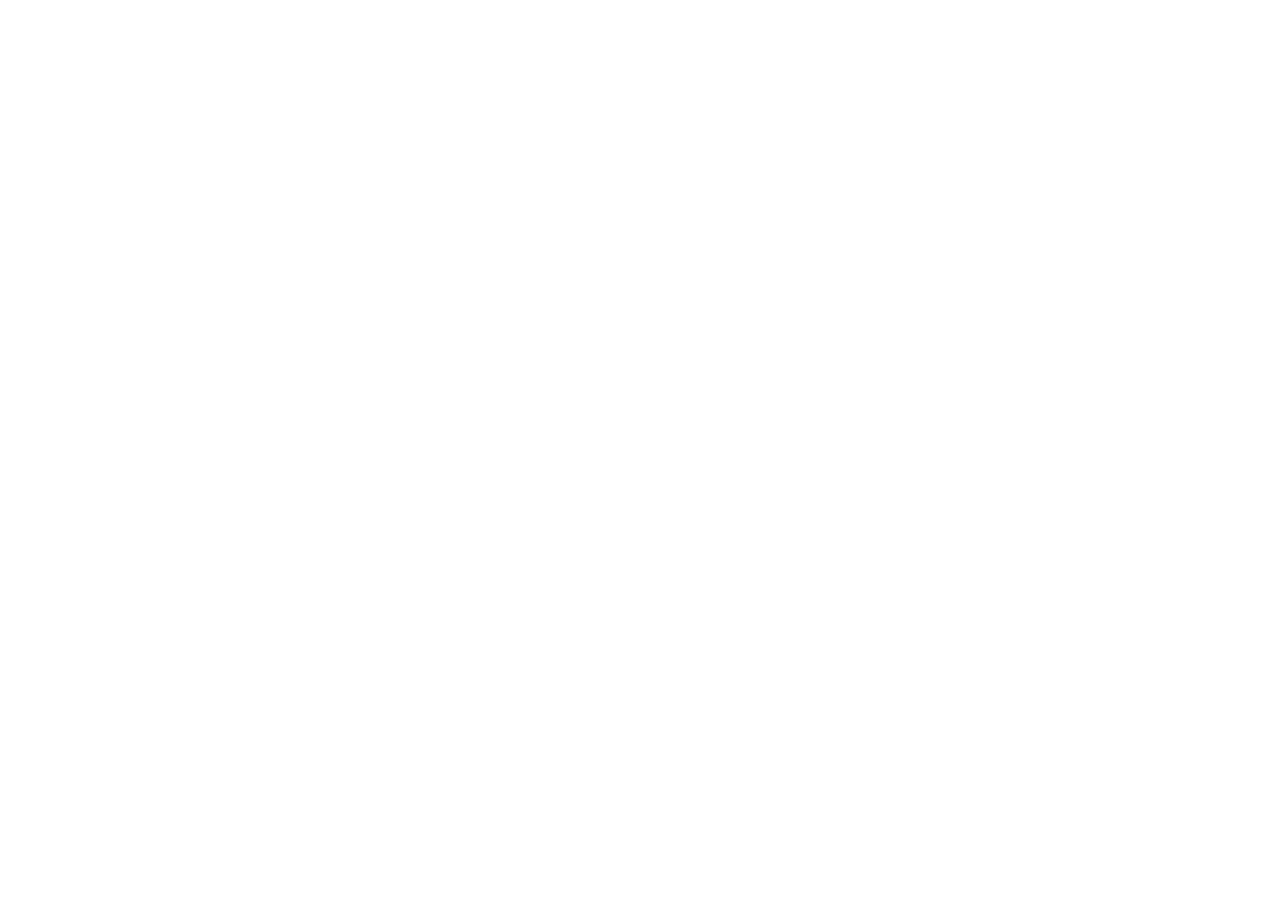
==== index.html @ c1865813 "création page index" ====
<!DOCTYPE html>
<html lang="fr">

<head>
    <meta charset="UTF-8">
    <meta name="viewport" content="width=device-width, initial-scale=1.0">
    <meta http-equiv="X-UA-Compatible" content="ie=edge">
    <link rel="stylesheet" href="https://stackpath.bootstrapcdn.com/bootstrap/4.3.1/css/bootstrap.min.css"
        integrity="sha384-ggOyR0iXCbMQv3Xipma34MD+dH/1fQ784/j6cY/iJTQUOhcWr7x9JvoRxT2MZw1T" crossorigin="anonymous">
    <link rel="stylesheet" href="style.css">
    <link rel="icon" type="image/png" href="rsrce/tattoograph-favicon.ico" />
    <title>Accueil</title>
</head>

<body>

</body>
<script src="https://code.jquery.com/jquery-3.3.1.slim.min.js"
    integrity="sha384-q8i/X+965DzO0rT7abK41JStQIAqVgRVzpbzo5smXKp4YfRvH+8abtTE1Pi6jizo"
    crossorigin="anonymous"></script>
<script src="https://cdnjs.cloudflare.com/ajax/libs/popper.js/1.14.7/umd/popper.min.js"
    integrity="sha384-UO2eT0CpHqdSJQ6hJty5KVphtPhzWj9WO1clHTMGa3JDZwrnQq4sF86dIHNDz0W1"
    crossorigin="anonymous"></script>
<script src="https://stackpath.bootstrapcdn.com/bootstrap/4.3.1/js/bootstrap.min.js"
    integrity="sha384-JjSmVgyd0p3pXB1rRibZUAYoIIy6OrQ6VrjIEaFf/nJGzIxFDsf4x0xIM+B07jRM"
    crossorigin="anonymous"></script>

</html>
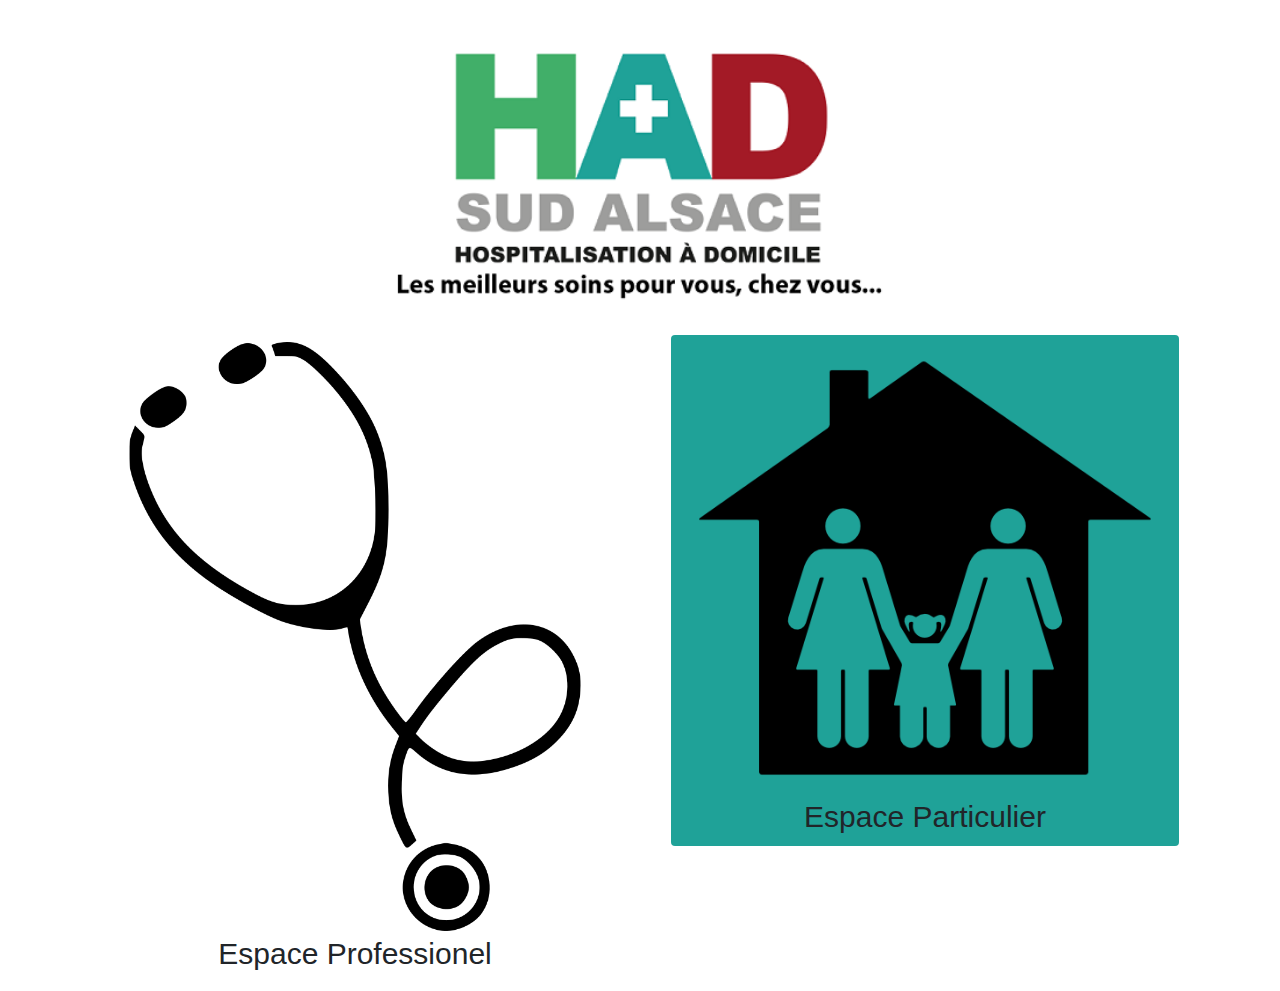
==== commit d68ecdce: "logo accueil OK" ====
--- a/index.html
+++ b/index.html
@@ -8,12 +8,43 @@
     <link rel="stylesheet" href="https://stackpath.bootstrapcdn.com/bootstrap/4.3.1/css/bootstrap.min.css"
         integrity="sha384-ggOyR0iXCbMQv3Xipma34MD+dH/1fQ784/j6cY/iJTQUOhcWr7x9JvoRxT2MZw1T" crossorigin="anonymous">
     <link rel="stylesheet" href="style.css">
-    <link rel="icon" type="image/png" href="rsrce/tattoograph-favicon.ico" />
     <title>Accueil</title>
 </head>
 
 <body>
-
+    <header class="text-center">
+        <div class="container">
+            <div class="row">
+              <div class="col"></div>
+              <div class="col-6">
+                <a href="index.html"><img src="rsrce/Logo-HAD.png" alt="logo HAD" class="imgtop mt-n2"></a>
+              </div>
+              <div class="col"></div>
+            </div>
+        </div>
+    </header>
+    <nav>
+        <div class="container">
+            <div class="row">
+                <div class="col-md-6 col">
+                    <a class="nav-link" href="professionel.html">
+                        <button type="button" class="btn btn-pro">
+                            <img src="rsrce/stethoscope.png" alt="logo-stethoscope" class="col-4 col-lg-auto">
+                            Espace Professionel
+                        </button>
+                    </a>
+                </div>
+                <div class="col-md-6 col">
+                    <a class="nav-link" href="particulier.html">
+                        <button type="button" class="btn btn-part">
+                            <img src="rsrce/family.png" alt="logo-famille" class="col-4 col-lg-auto">
+                            Espace Particulier
+                        </button>
+                    </a>
+                </div>
+            </div>
+        </div>
+    </nav>
 </body>
 <script src="https://code.jquery.com/jquery-3.3.1.slim.min.js"
     integrity="sha384-q8i/X+965DzO0rT7abK41JStQIAqVgRVzpbzo5smXKp4YfRvH+8abtTE1Pi6jizo"
--- a/style.css
+++ b/style.css
@@ -0,0 +1,20 @@
+.btn {
+    font-size: 30px;
+}
+
+.btn-pro {
+    background-color: white;
+}
+
+.btn-part {
+    background-color: #1fa298;
+}
+
+.logo-had {
+    width: auto;
+}
+
+.imgtop {
+    width: 100%;
+    height: auto;
+}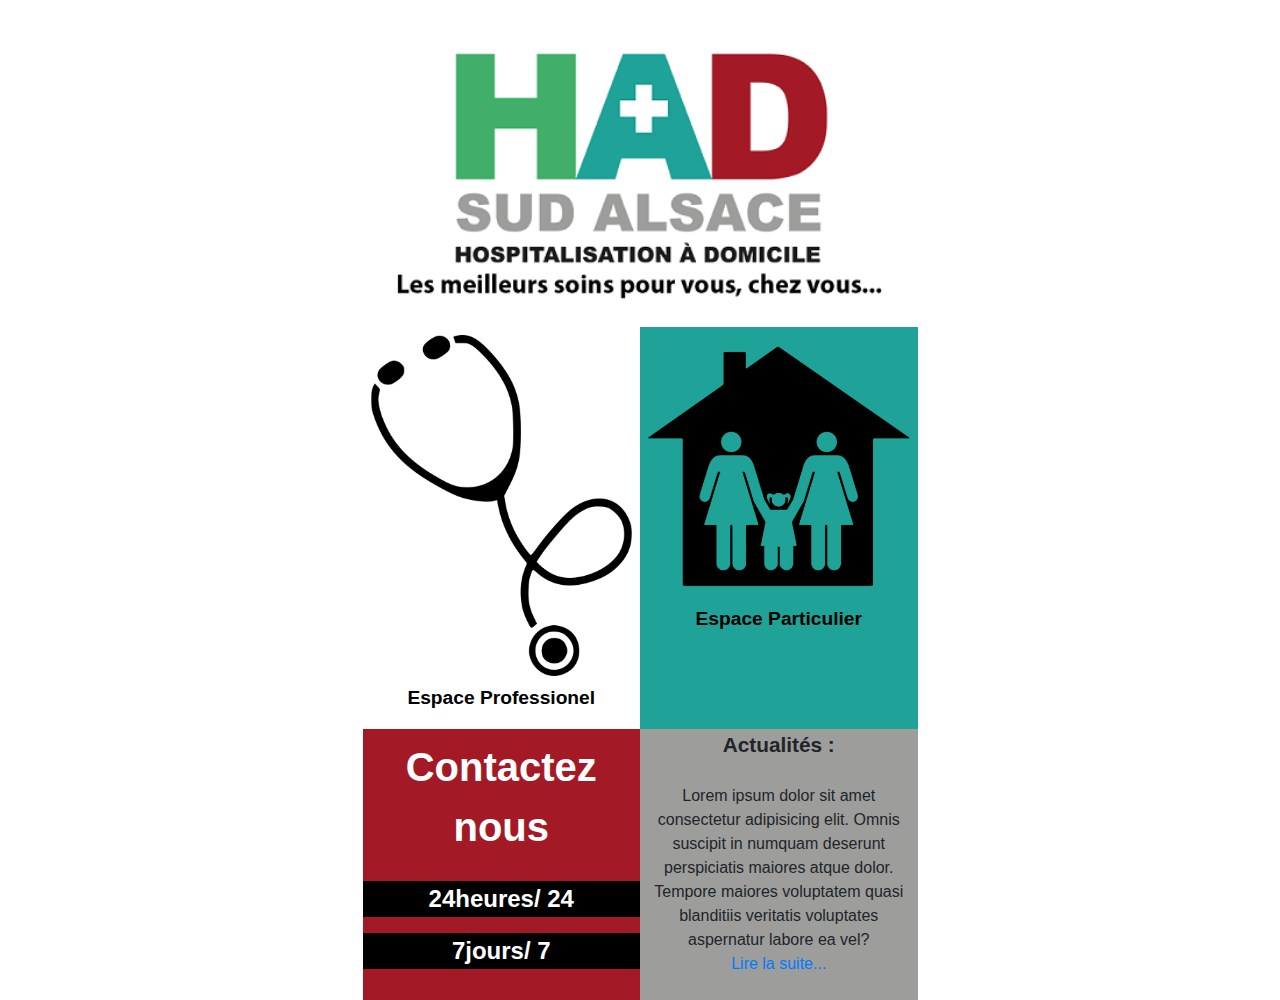
==== commit 6f4bb040: "recadrage boutons" ====
--- a/index.html
+++ b/index.html
@@ -15,36 +15,44 @@
     <header class="text-center">
         <div class="container">
             <div class="row">
-              <div class="col"></div>
-              <div class="col-6">
-                <a href="index.html"><img src="rsrce/Logo-HAD.png" alt="logo HAD" class="imgtop mt-n2"></a>
-              </div>
-              <div class="col"></div>
+                <div class="col"></div>
+                <div class="col-md-6">
+                    <a href="index.html"><img src="rsrce/Logo-HAD.png" alt="logo HAD" class="imgtop mt-n2"></a>
+                </div>
+                <div class="col"></div>
             </div>
         </div>
     </header>
     <nav>
-        <div class="container">
-            <div class="row">
-                <div class="col-md-6 col">
-                    <a class="nav-link" href="professionel.html">
-                        <button type="button" class="btn btn-pro">
-                            <img src="rsrce/stethoscope.png" alt="logo-stethoscope" class="col-4 col-lg-auto">
-                            Espace Professionel
-                        </button>
-                    </a>
-                </div>
-                <div class="col-md-6 col">
-                    <a class="nav-link" href="particulier.html">
-                        <button type="button" class="btn btn-part">
-                            <img src="rsrce/family.png" alt="logo-famille" class="col-4 col-lg-auto">
-                            Espace Particulier
-                        </button>
-                    </a>
+        <div class="container size">
+            <div class="row no-gutters">
+                <a class="col-md-3 offset-md-3 d-block pro" href="professionel.html">
+                    <img class="img-fluid p-2" src="rsrce/stethoscope.png" alt="logo-stethoscope">
+                    <p> Espace Professionel</p>
+                </a>
+                <a class="col-md-3 d-block part" href="particulier.html">
+                    <img class="img-fluid p-2" src="rsrce/family.png" alt="logo-famille">
+                    <p> Espace Particulier</p>
+                </a>
+                <a class="col-md-3 offset-md-3 d-block contact" href="contact.html">
+                    <p class=" p-2">Contactez</br>nous</p>
+                    <p class="bg-black"> 24heures/ 24</p>
+                    <p class="bg-black"> 7jours/ 7</p>
+                </a>
+                <div class="col-md-3 actu">
+                    <p class="titre-actu">
+                        Actualités :
+                    </p>
+                    <p class=" p-2">
+                        Lorem ipsum dolor sit amet consectetur adipisicing elit. Omnis suscipit in numquam deserunt
+                        perspiciatis maiores atque dolor. Tempore maiores voluptatem quasi blanditiis veritatis
+                        voluptates aspernatur labore ea vel?</br><a href="actu.html">Lire la suite...</a>
+                    </p>
                 </div>
             </div>
         </div>
     </nav>
+
 </body>
 <script src="https://code.jquery.com/jquery-3.3.1.slim.min.js"
     integrity="sha384-q8i/X+965DzO0rT7abK41JStQIAqVgRVzpbzo5smXKp4YfRvH+8abtTE1Pi6jizo"
--- a/style.css
+++ b/style.css
@@ -1,13 +1,40 @@
-.btn {
-    font-size: 30px;
+.imgtop {
+    width: 100%;
+    height: auto;
 }
 
-.btn-pro {
+.pro {
     background-color: white;
+    text-align: center;
+    color: black;
+    font-size: larger;
+    font-weight: bold;
 }
 
-.btn-part {
+.part {
     background-color: #1fa298;
+    text-align: center;
+    color: black;
+    font-size: larger;
+    font-weight: bold;
+}
+
+.contact {
+    background-color: #a31a26;
+    text-align: center;
+    color: white;
+    font-size: 2.5rem;
+    font-weight: bolder;
+}
+
+.actu {
+    background-color: #9d9d9c;
+    text-align: center;
+}
+
+.titre-actu {
+    font-size: 1.3rem;
+    font-weight: bolder;
 }
 
 .logo-had {
@@ -17,4 +44,19 @@
 .imgtop {
     width: 100%;
     height: auto;
+}
+
+.part:hover, .pro:hover {
+    color: black;
+    text-decoration: none;
+}
+
+.contact:hover {
+    color: white;
+    text-decoration: none;
+}
+
+.bg-black {
+    background-color: black;
+    font-size: 1.5rem;
 }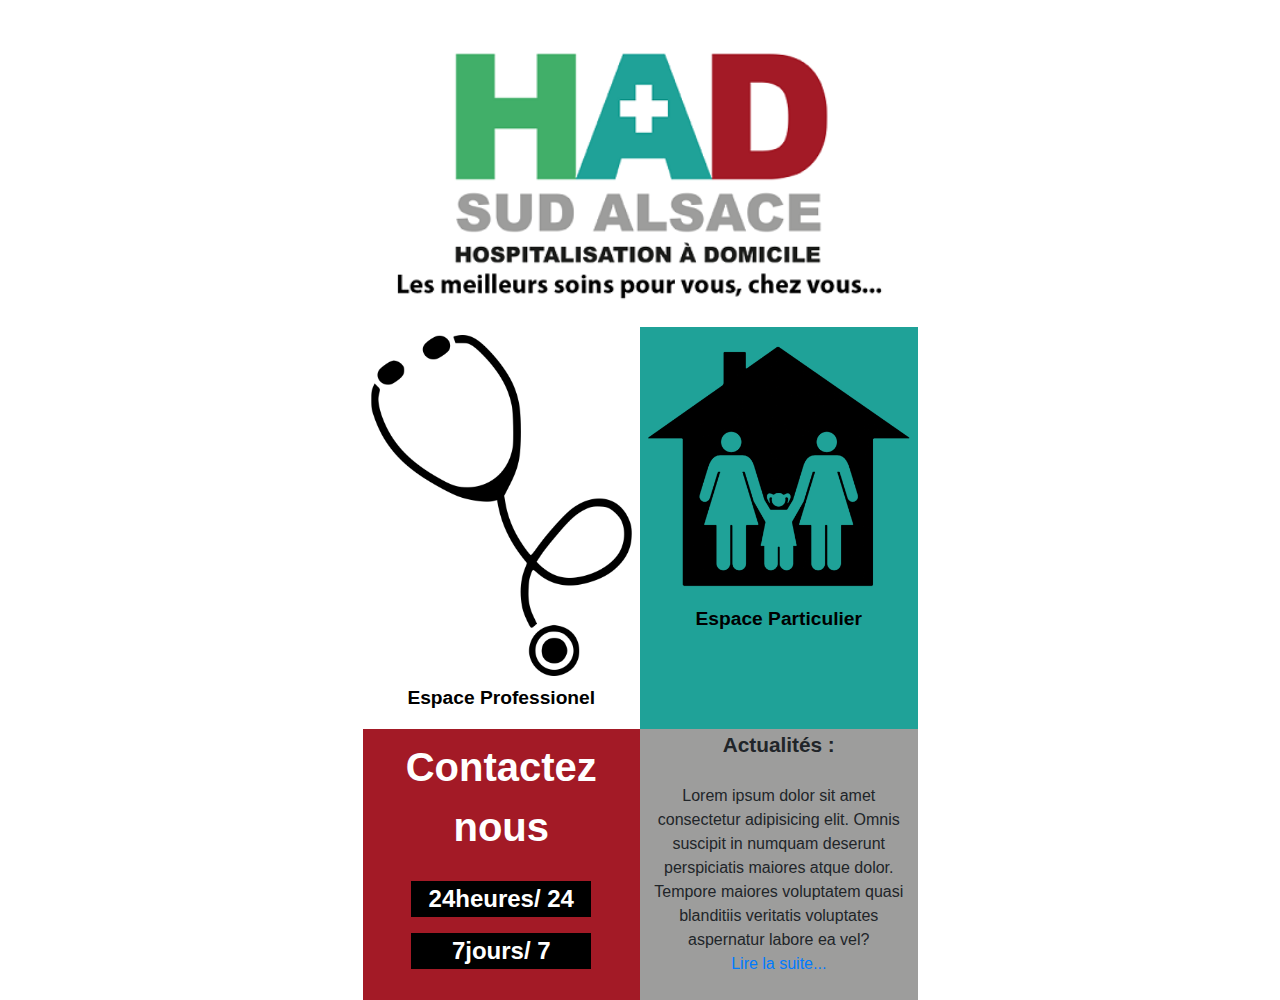
==== commit 31e4ca34: "accueil terminé" ====
--- a/index.html
+++ b/index.html
@@ -36,8 +36,8 @@
                 </a>
                 <a class="col-md-3 offset-md-3 d-block contact" href="contact.html">
                     <p class=" p-2">Contactez</br>nous</p>
-                    <p class="bg-black"> 24heures/ 24</p>
-                    <p class="bg-black"> 7jours/ 7</p>
+                    <p class="bg-black mx-auto"> 24heures/ 24</p>
+                    <p class="bg-black mx-auto"> 7jours/ 7</p>
                 </a>
                 <div class="col-md-3 actu">
                     <p class="titre-actu">
--- a/style.css
+++ b/style.css
@@ -57,6 +57,7 @@
 }
 
 .bg-black {
+    width: 65%;
     background-color: black;
     font-size: 1.5rem;
 }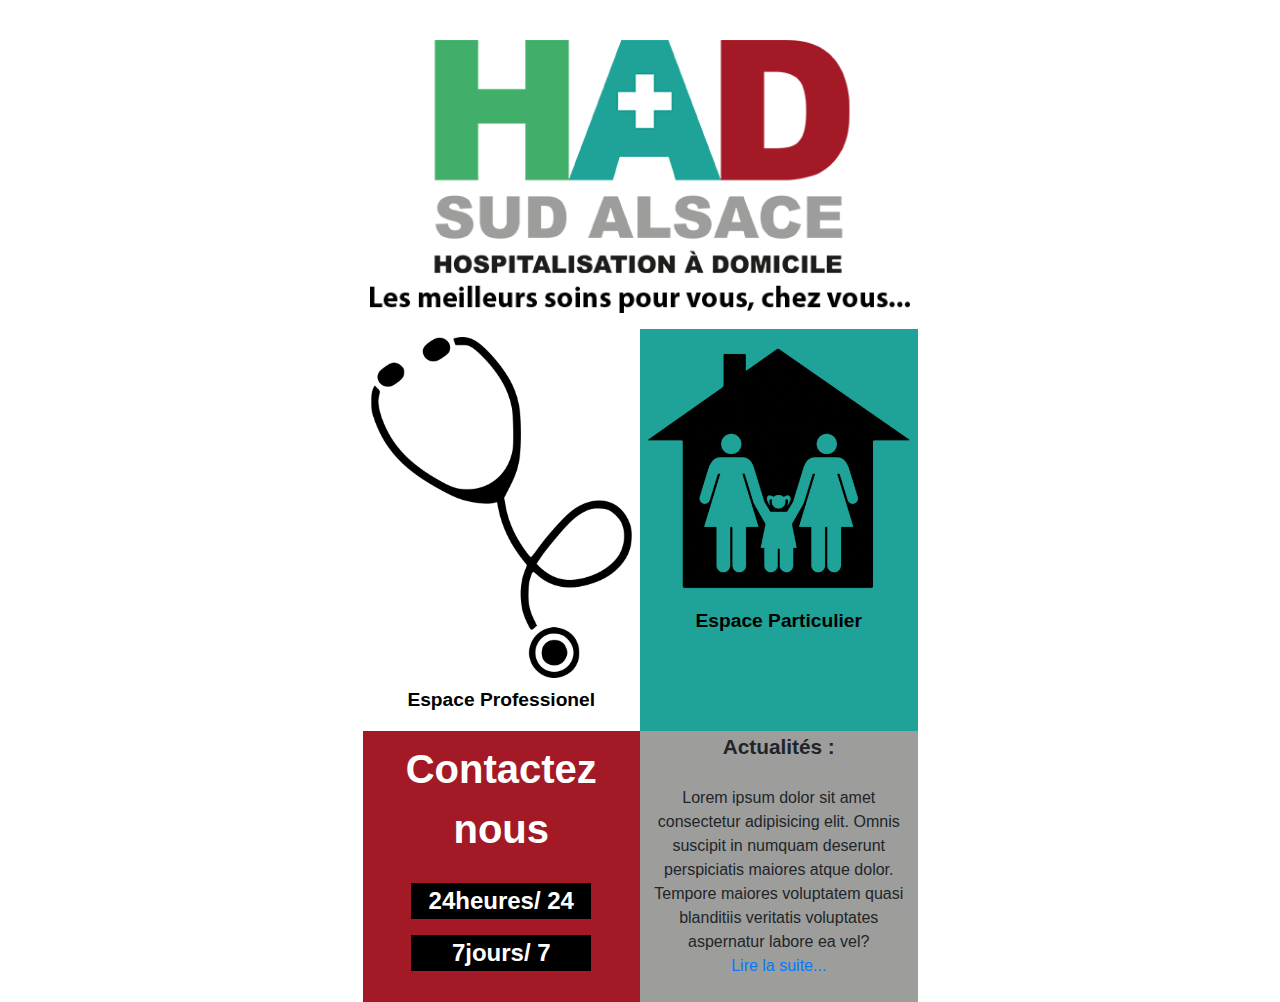
==== commit 48e5c783: "page contact terminée" ====
--- a/index.html
+++ b/index.html
@@ -12,7 +12,7 @@
 </head>
 
 <body>
-    <header class="text-center">
+    <header class="text-center mb-3 mt-5">
         <div class="container">
             <div class="row">
                 <div class="col"></div>
--- a/style.css
+++ b/style.css
@@ -60,4 +60,38 @@
     width: 65%;
     background-color: black;
     font-size: 1.5rem;
+}
+
+.bold {
+    font-weight: bold;
+}
+
+.marge-haut {
+    margin-top: 2.1rem;
+    margin-bottom: 2rem;
+}
+
+.text {
+    height: 250px;
+}
+
+.btn-green {
+    background-color: #41af69;
+}
+
+.obligatoire {
+    display: flex;
+    justify-content: flex-end;
+    padding-right: 10rem;
+}
+
+.retour {
+    display: flex;
+    justify-content: flex-start;
+    padding-left: 5rem;
+}
+
+.adresse {
+    padding-left: 5.5rem;
+    padding-top: 1.5rem;
 }